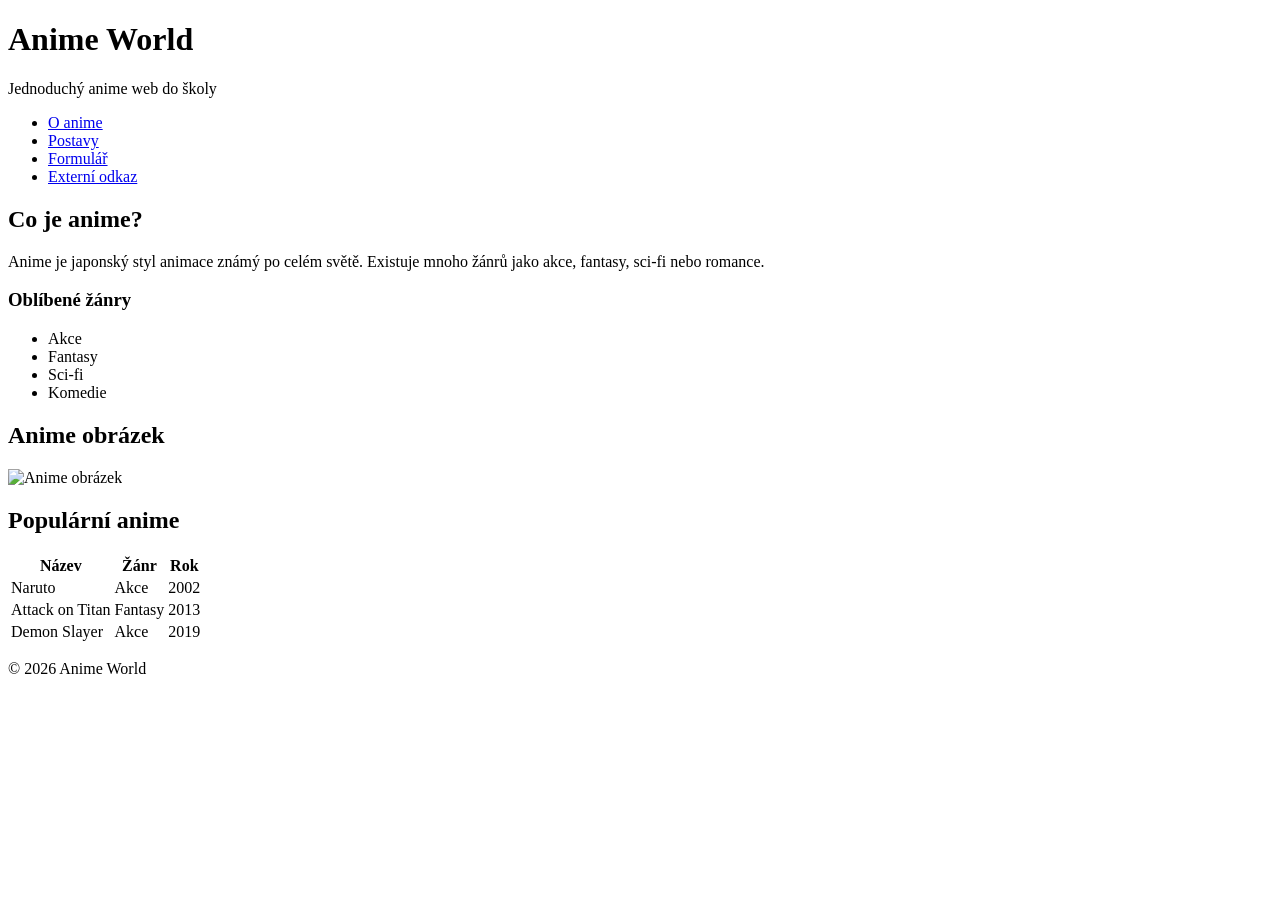
==== index.html @ 08284c99 "Add files via upload" ====
<!DOCTYPE html>
    <meta charset="UTF-8">
    <meta name="viewport" content="width=device-width, initial-scale=1.0">
    <title>Anime World</title>
    <link rel="stylesheet" href="style.css">
</head>
<body>

<header>
    <h1>Anime World</h1>
    <p>Jednoduchý anime web do školy</p>
</header>

<nav>
    <ul>
        <li><a href="#about">O anime</a></li>
        <li><a href="characters.html">Postavy</a></li>
        <li><a href="contact.html">Formulář</a></li>
        <li><a href="https://myanimelist.net" target="_blank">Externí odkaz</a></li>
    </ul>
</nav>

<main>

<section id="about">
    <h2>Co je anime?</h2>

    <p>
        Anime je japonský styl animace známý po celém světě.
        Existuje mnoho žánrů jako akce, fantasy, sci-fi nebo romance.
    </p>

    <h3>Oblíbené žánry</h3>

    <ul>
        <li>Akce</li>
        <li>Fantasy</li>
        <li>Sci-fi</li>
        <li>Komedie</li>
    </ul>
</section>

<section>
    <h2>Anime obrázek</h2>

    <img src="https://upload.wikimedia.org/wikipedia/commons/0/0b/Anime_eye.svg" alt="Anime obrázek" width="300">
</section>

<section>
    <h2>Populární anime</h2>

    <table>
        <tr>
            <th>Název</th>
            <th>Žánr</th>
            <th>Rok</th>
        </tr>

        <tr>
            <td>Naruto</td>
            <td>Akce</td>
            <td>2002</td>
        </tr>

        <tr>
            <td>Attack on Titan</td>
            <td>Fantasy</td>
            <td>2013</td>
        </tr>

        <tr>
            <td>Demon Slayer</td>
            <td>Akce</td>
            <td>2019</td>
        </tr>
    </table>
</section>

</main>

<footer>
    <p>© 2026 Anime World</p>
</footer>

</body>
</html>
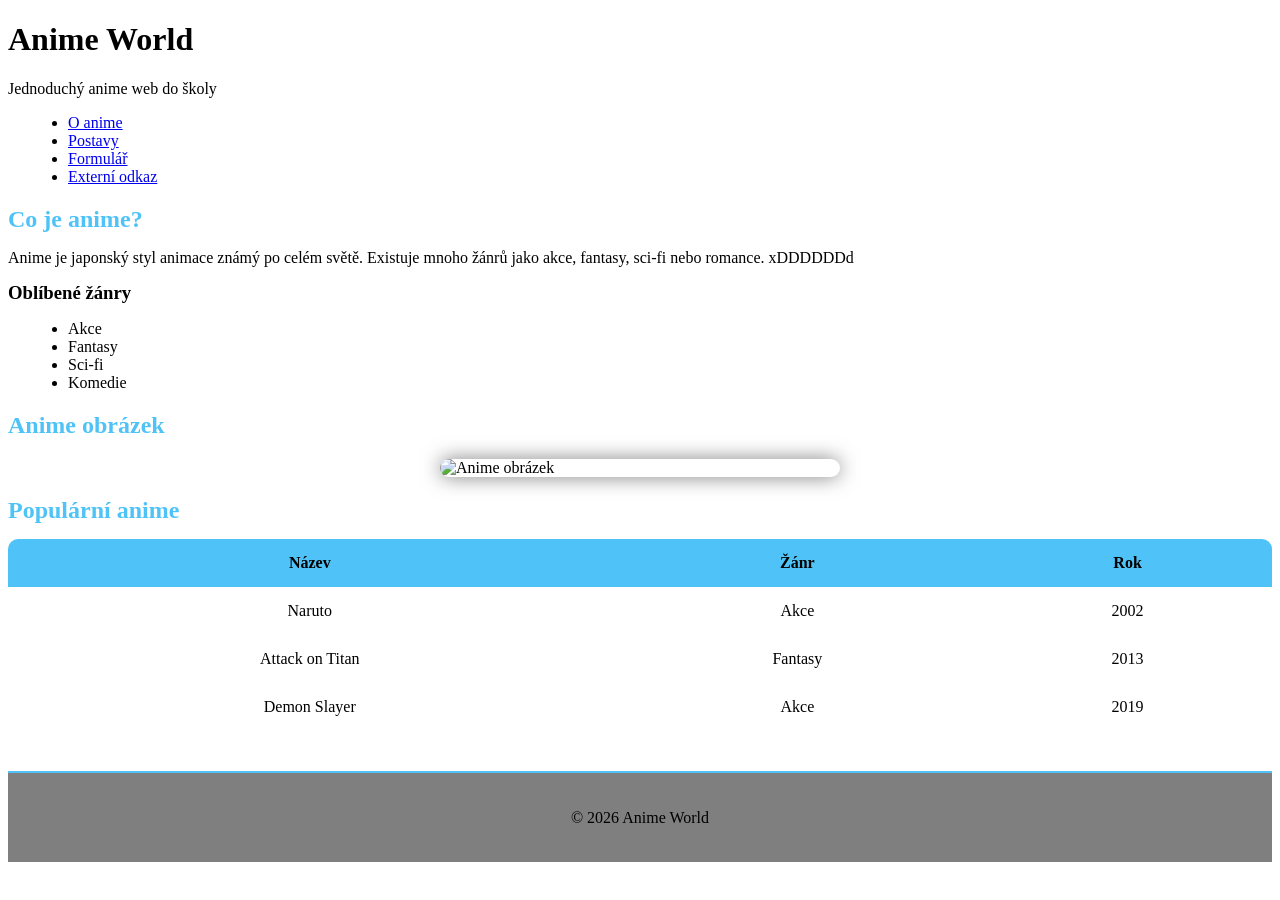
==== commit 43a540a7: "Update index.html" ====
--- a/index.html
+++ b/index.html
@@ -27,7 +27,7 @@
 
     <p>
         Anime je japonský styl animace známý po celém světě.
-        Existuje mnoho žánrů jako akce, fantasy, sci-fi nebo romance.
+        Existuje mnoho žánrů jako akce, fantasy, sci-fi nebo romance. xDDDDDDd
     </p>
 
     <h3>Oblíbené žánry</h3>
@@ -83,4 +83,4 @@
 </footer>
 
 </body>
-</html>+</html>
--- a/style.css
+++ b/style.css
@@ -0,0 +1,90 @@
+* {
+}
+
+h2 {
+    margin-bottom: 15px;
+    color: #4fc3f7;
+}
+
+h3 {
+    margin-top: 15px;
+    margin-bottom: 10px;
+}
+
+p {
+    margin-bottom: 15px;
+}
+
+ul, ol {
+    margin-left: 20px;
+}
+
+img {
+    width: 100%;
+    max-width: 400px;
+    border-radius: 15px;
+    display: block;
+    margin: 20px auto;
+    box-shadow: 0 0 20px rgba(0,0,0,0.5);
+}
+
+table {
+    width: 100%;
+    border-collapse: collapse;
+    overflow: hidden;
+    border-radius: 10px;
+}
+
+th {
+    background-color: #4fc3f7;
+    color: black;
+}
+
+th, td {
+    padding: 15px;
+    text-align: center;
+}
+
+tr:nth-child(even) {
+    background-color: rgba(255,255,255,0.1);
+}
+
+tr:nth-child(odd) {
+    background-color: rgba(255,255,255,0.05);
+}
+
+form {
+    background: rgba(255,255,255,0.08);
+    padding: 25px;
+    border-radius: 15px;
+    box-shadow: 0 0 15px rgba(0,0,0,0.3);
+}
+
+input, select, textarea {
+    width: 100%;
+    padding: 10px;
+    margin-top: 5px;
+    margin-bottom: 15px;
+    border: none;
+    border-radius: 8px;
+}
+
+input[type="submit"] {
+    background-color: #4fc3f7;
+    color: black;
+    font-weight: bold;
+    cursor: pointer;
+    transition: 0.3s;
+}
+
+input[type="submit"]:hover {
+    background-color: #81d4fa;
+}
+
+footer {
+    text-align: center;
+    padding: 20px;
+    margin-top: 40px;
+    background: rgba(0,0,0,0.5);
+    border-top: 2px solid #4fc3f7;
+}
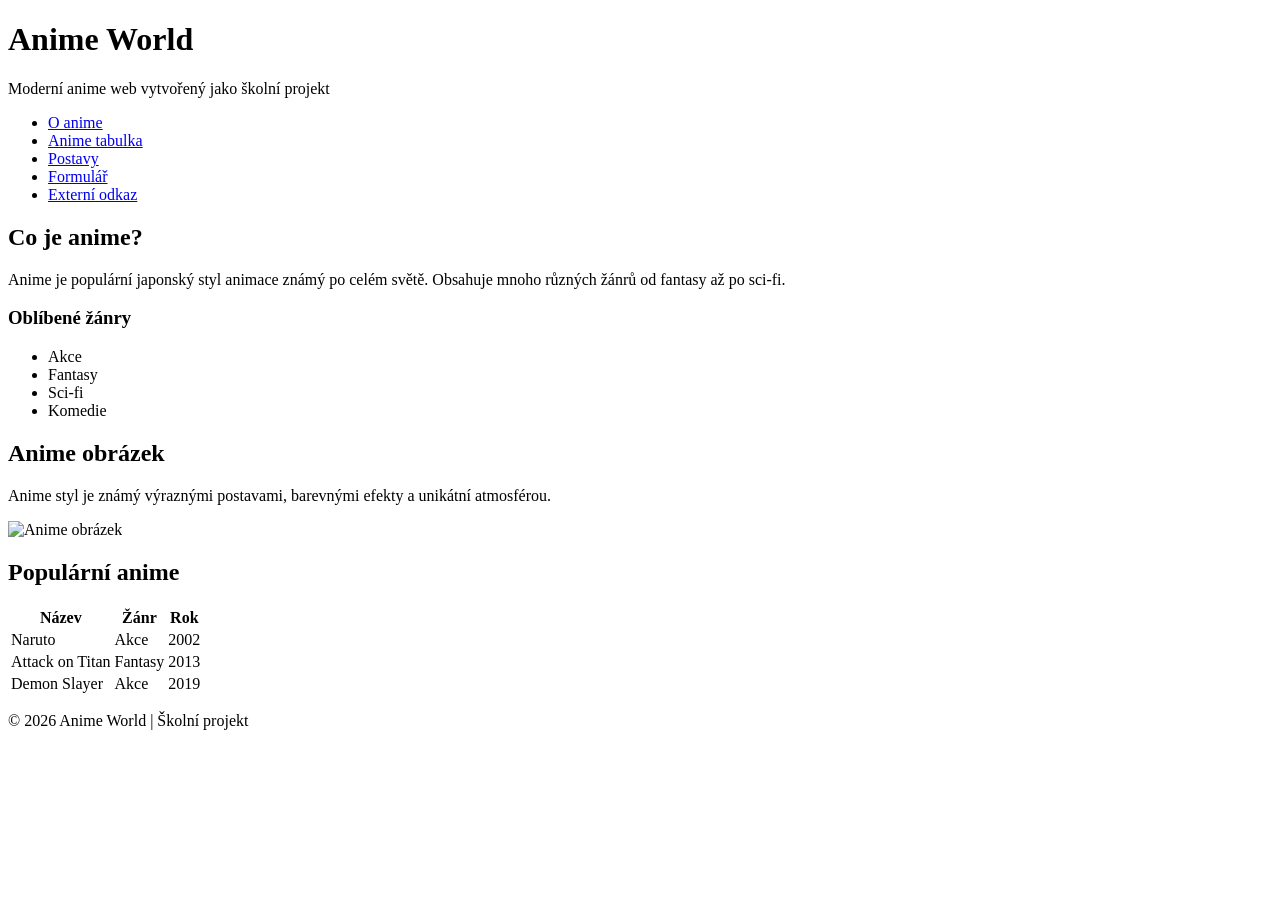
==== commit cedf1405: "Update index.html" ====
--- a/index.html
+++ b/index.html
@@ -1,33 +1,33 @@
 <!DOCTYPE html>
-    <meta charset="UTF-8">
-    <meta name="viewport" content="width=device-width, initial-scale=1.0">
-    <title>Anime World</title>
-    <link rel="stylesheet" href="style.css">
-</head>
 <body>
 
 <header>
-    <h1>Anime World</h1>
-    <p>Jednoduchý anime web do školy</p>
+    <div class="container">
+        <h1>Anime World</h1>
+        <p>Moderní anime web vytvořený jako školní projekt</p>
+    </div>
 </header>
 
 <nav>
-    <ul>
-        <li><a href="#about">O anime</a></li>
-        <li><a href="characters.html">Postavy</a></li>
-        <li><a href="contact.html">Formulář</a></li>
-        <li><a href="https://myanimelist.net" target="_blank">Externí odkaz</a></li>
-    </ul>
+    <div class="container">
+        <ul>
+            <li><a href="#about">O anime</a></li>
+            <li><a href="#table">Anime tabulka</a></li>
+            <li><a href="characters.html">Postavy</a></li>
+            <li><a href="contact.html">Formulář</a></li>
+            <li><a href="https://myanimelist.net" target="_blank">Externí odkaz</a></li>
+        </ul>
+    </div>
 </nav>
 
-<main>
+<main class="container">
 
-<section id="about">
+<section id="about" class="card">
     <h2>Co je anime?</h2>
 
     <p>
-        Anime je japonský styl animace známý po celém světě.
-        Existuje mnoho žánrů jako akce, fantasy, sci-fi nebo romance. xDDDDDDd
+        Anime je populární japonský styl animace známý po celém světě.
+        Obsahuje mnoho různých žánrů od fantasy až po sci-fi.
     </p>
 
     <h3>Oblíbené žánry</h3>
@@ -40,46 +40,57 @@
     </ul>
 </section>
 
-<section>
-    <h2>Anime obrázek</h2>
+<section class="card image-section">
+    <div>
+        <h2>Anime obrázek</h2>
 
-    <img src="https://upload.wikimedia.org/wikipedia/commons/0/0b/Anime_eye.svg" alt="Anime obrázek" width="300">
+        <p>
+            Anime styl je známý výraznými postavami, barevnými efekty
+            a unikátní atmosférou.
+        </p>
+    </div>
+
+    <img src="https://upload.wikimedia.org/wikipedia/commons/0/0b/Anime_eye.svg" alt="Anime obrázek">
 </section>
 
-<section>
+<section id="table" class="card">
     <h2>Populární anime</h2>
 
-    <table>
-        <tr>
-            <th>Název</th>
-            <th>Žánr</th>
-            <th>Rok</th>
-        </tr>
+    <div class="table-wrapper">
+        <table>
+            <tr>
+                <th>Název</th>
+                <th>Žánr</th>
+                <th>Rok</th>
+            </tr>
 
-        <tr>
-            <td>Naruto</td>
-            <td>Akce</td>
-            <td>2002</td>
-        </tr>
+            <tr>
+                <td>Naruto</td>
+                <td>Akce</td>
+                <td>2002</td>
+            </tr>
 
-        <tr>
-            <td>Attack on Titan</td>
-            <td>Fantasy</td>
-            <td>2013</td>
-        </tr>
+            <tr>
+                <td>Attack on Titan</td>
+                <td>Fantasy</td>
+                <td>2013</td>
+            </tr>
 
-        <tr>
-            <td>Demon Slayer</td>
-            <td>Akce</td>
-            <td>2019</td>
-        </tr>
-    </table>
+            <tr>
+                <td>Demon Slayer</td>
+                <td>Akce</td>
+                <td>2019</td>
+            </tr>
+        </table>
+    </div>
 </section>
 
 </main>
 
 <footer>
-    <p>© 2026 Anime World</p>
+    <div class="container">
+        <p>© 2026 Anime World | Školní projekt</p>
+    </div>
 </footer>
 
 </body>
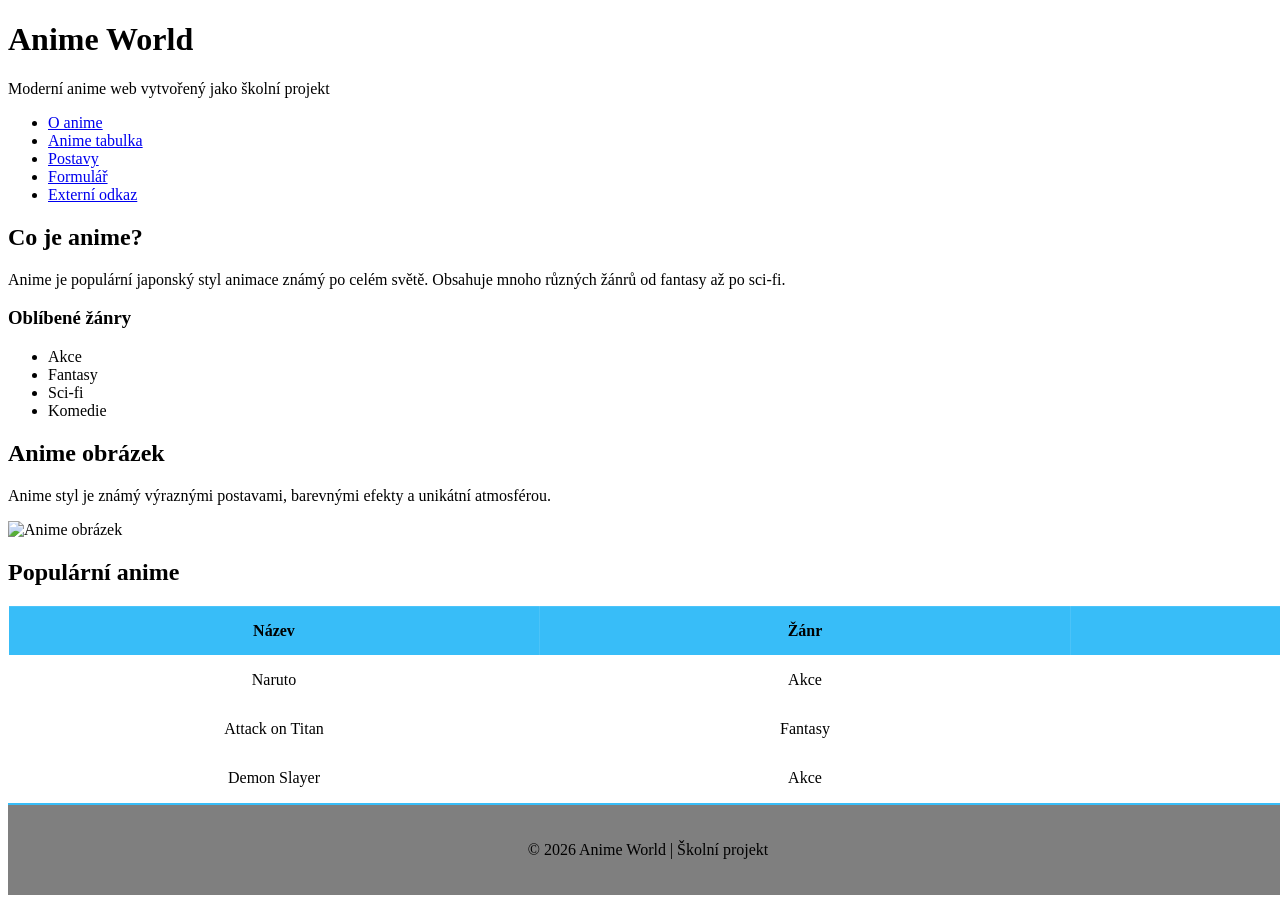
==== commit 21cd4407: "Update index.html" ====
--- a/index.html
+++ b/index.html
@@ -1,4 +1,7 @@
 <!DOCTYPE html>
+    <title>Anime World</title>
+    <link rel="stylesheet" href="style.css">
+</head>
 <body>
 
 <header>
--- a/style.css
+++ b/style.css
@@ -0,0 +1,89 @@
+* {
+    width: 100%;
+    border-collapse: collapse;
+    min-width: 500px;
+}
+
+th {
+    background-color: #38bdf8;
+    color: black;
+}
+
+th, td {
+    padding: 15px;
+    text-align: center;
+    border: 1px solid rgba(255,255,255,0.1);
+}
+
+tr:nth-child(even) {
+    background-color: rgba(255,255,255,0.05);
+}
+
+form {
+    display: flex;
+    flex-direction: column;
+    gap: 15px;
+}
+
+label {
+    font-weight: bold;
+}
+
+input,
+select,
+textarea {
+    padding: 12px;
+    border: none;
+    border-radius: 10px;
+    font-size: 1rem;
+}
+
+textarea {
+    resize: vertical;
+}
+
+.checkbox {
+    display: flex;
+    align-items: center;
+    gap: 10px;
+}
+
+.checkbox input {
+    width: auto;
+}
+
+input[type="submit"] {
+    background-color: #38bdf8;
+    color: black;
+    font-weight: bold;
+    cursor: pointer;
+    transition: 0.3s;
+}
+
+input[type="submit"]:hover {
+    background-color: #7dd3fc;
+}
+
+footer {
+    background: rgba(0, 0, 0, 0.5);
+    border-top: 2px solid #38bdf8;
+    text-align: center;
+    padding: 20px 0;
+    margin-top: auto;
+}
+
+@media (max-width: 768px) {
+
+    .image-section {
+        flex-direction: column;
+        text-align: center;
+    }
+
+    nav ul {
+        flex-direction: column;
+    }
+
+    .card {
+        padding: 20px;
+    }
+}
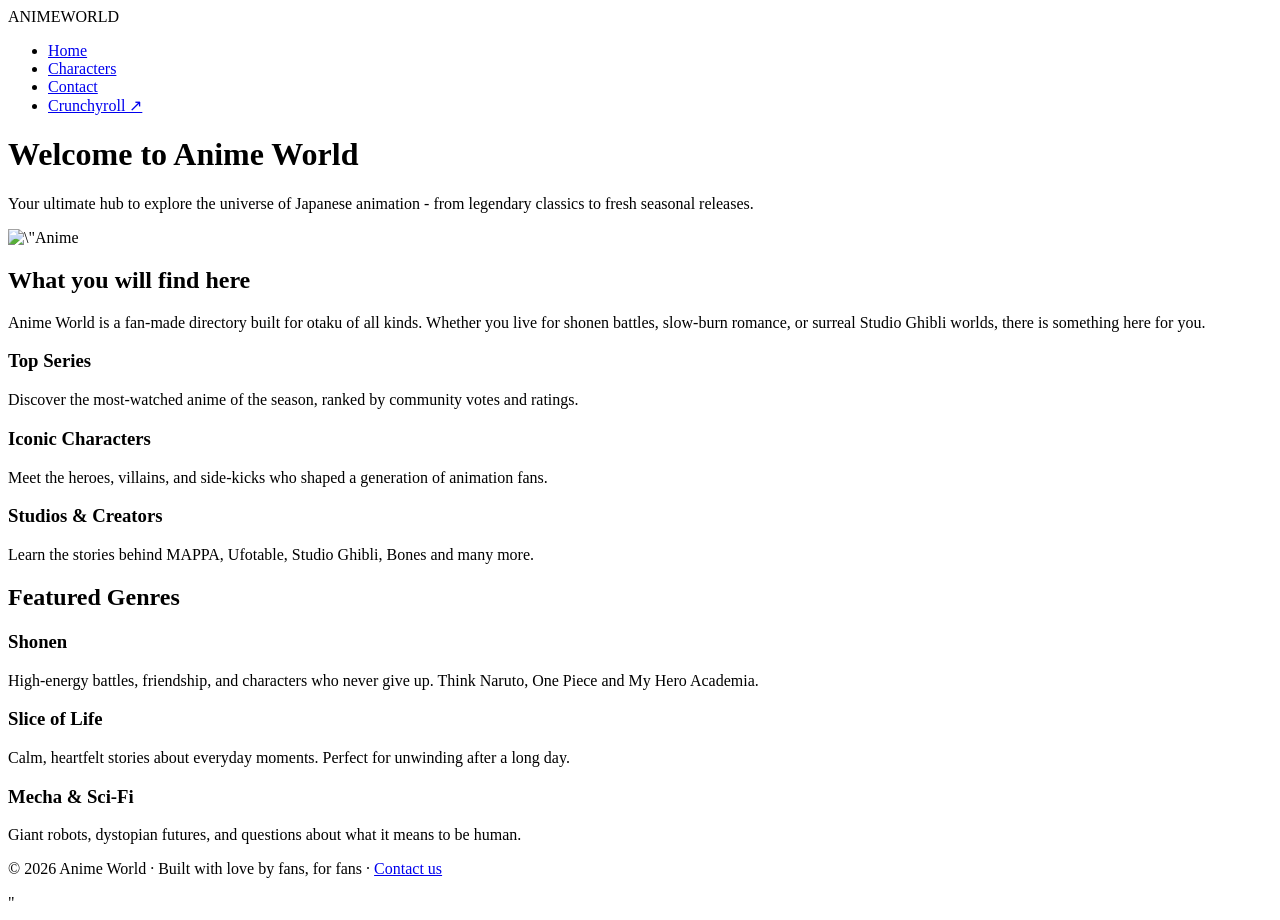
==== commit 21706c32: "Update index.html" ====
--- a/index.html
+++ b/index.html
@@ -1,100 +1,72 @@
 <!DOCTYPE html>
-    <title>Anime World</title>
-    <link rel="stylesheet" href="style.css">
+<html lang=\"en\">
+<head>
+  <meta charset=\"UTF-8\" />
+  <meta name=\"viewport\" content=\"width=device-width, initial-scale=1.0\" />
+  <title>Anime World - Home</title>
+  <link rel=\"stylesheet\" href=\"styles.css\" />
 </head>
 <body>
 
-<header>
-    <div class="container">
-        <h1>Anime World</h1>
-        <p>Moderní anime web vytvořený jako školní projekt</p>
-    </div>
-</header>
+  <!-- ===== Header ===== -->
+  <header>
+    <div class=\"logo\">ANIME<span>WORLD</span></div>
+    <nav>
+      <ul>
+        <li><a href=\"index.html\">Home</a></li>
+        <li><a href=\"characters.html\">Characters</a></li>
+        <li><a href=\"contact.html\">Contact</a></li>
+        <li><a href=\"https://www.crunchyroll.com/discover\" target=\"_blank\" rel=\"noopener\" class=\"external\">Crunchyroll &#8599;</a></li>
+      </ul>
+    </nav>
+  </header>
 
-<nav>
-    <div class="container">
-        <ul>
-            <li><a href="#about">O anime</a></li>
-            <li><a href="#table">Anime tabulka</a></li>
-            <li><a href="characters.html">Postavy</a></li>
-            <li><a href="contact.html">Formulář</a></li>
-            <li><a href="https://myanimelist.net" target="_blank">Externí odkaz</a></li>
-        </ul>
-    </div>
-</nav>
+  <!-- ===== Main ===== -->
+  <main>
+    <h1>Welcome to Anime World</h1>
+    <p>Your ultimate hub to explore the universe of Japanese animation - from legendary classics to fresh seasonal releases.</p>
 
-<main class="container">
+    <img
+      class=\"hero-img\"
+      src=\"https://images.unsplash.com/photo-1578632767115-351597cf2477?w=1200&q=80\"
+      alt=\"Anime city landscape at night\"
+    />
 
-<section id="about" class="card">
-    <h2>Co je anime?</h2>
+    <h2>What you will find here</h2>
+    <p>Anime World is a fan-made directory built for otaku of all kinds. Whether you live for shonen battles, slow-burn romance, or surreal Studio Ghibli worlds, there is something here for you.</p>
 
-    <p>
-        Anime je populární japonský styl animace známý po celém světě.
-        Obsahuje mnoho různých žánrů od fantasy až po sci-fi.
-    </p>
-
-    <h3>Oblíbené žánry</h3>
-
-    <ul>
-        <li>Akce</li>
-        <li>Fantasy</li>
-        <li>Sci-fi</li>
-        <li>Komedie</li>
-    </ul>
-</section>
-
-<section class="card image-section">
-    <div>
-        <h2>Anime obrázek</h2>
-
-        <p>
-            Anime styl je známý výraznými postavami, barevnými efekty
-            a unikátní atmosférou.
-        </p>
+    <div class=\"cards\">
+      <article class=\"card\">
+        <h3>Top Series</h3>
+        <p>Discover the most-watched anime of the season, ranked by community votes and ratings.</p>
+      </article>
+      <article class=\"card\">
+        <h3>Iconic Characters</h3>
+        <p>Meet the heroes, villains, and side-kicks who shaped a generation of animation fans.</p>
+      </article>
+      <article class=\"card\">
+        <h3>Studios &amp; Creators</h3>
+        <p>Learn the stories behind MAPPA, Ufotable, Studio Ghibli, Bones and many more.</p>
+      </article>
     </div>
 
-    <img src="https://upload.wikimedia.org/wikipedia/commons/0/0b/Anime_eye.svg" alt="Anime obrázek">
-</section>
+    <h2>Featured Genres</h2>
 
-<section id="table" class="card">
-    <h2>Populární anime</h2>
+    <h3>Shonen</h3>
+    <p>High-energy battles, friendship, and characters who never give up. Think Naruto, One Piece and My Hero Academia.</p>
 
-    <div class="table-wrapper">
-        <table>
-            <tr>
-                <th>Název</th>
-                <th>Žánr</th>
-                <th>Rok</th>
-            </tr>
+    <h3>Slice of Life</h3>
+    <p>Calm, heartfelt stories about everyday moments. Perfect for unwinding after a long day.</p>
 
-            <tr>
-                <td>Naruto</td>
-                <td>Akce</td>
-                <td>2002</td>
-            </tr>
+    <h3>Mecha &amp; Sci-Fi</h3>
+    <p>Giant robots, dystopian futures, and questions about what it means to be human.</p>
+  </main>
 
-            <tr>
-                <td>Attack on Titan</td>
-                <td>Fantasy</td>
-                <td>2013</td>
-            </tr>
-
-            <tr>
-                <td>Demon Slayer</td>
-                <td>Akce</td>
-                <td>2019</td>
-            </tr>
-        </table>
-    </div>
-</section>
-
-</main>
-
-<footer>
-    <div class="container">
-        <p>© 2026 Anime World | Školní projekt</p>
-    </div>
-</footer>
+  <!-- ===== Footer ===== -->
+  <footer>
+    <p>&copy; 2026 Anime World &middot; Built with love by fans, for fans &middot; <a href=\"contact.html\">Contact us</a></p>
+  </footer>
 
 </body>
 </html>
+"
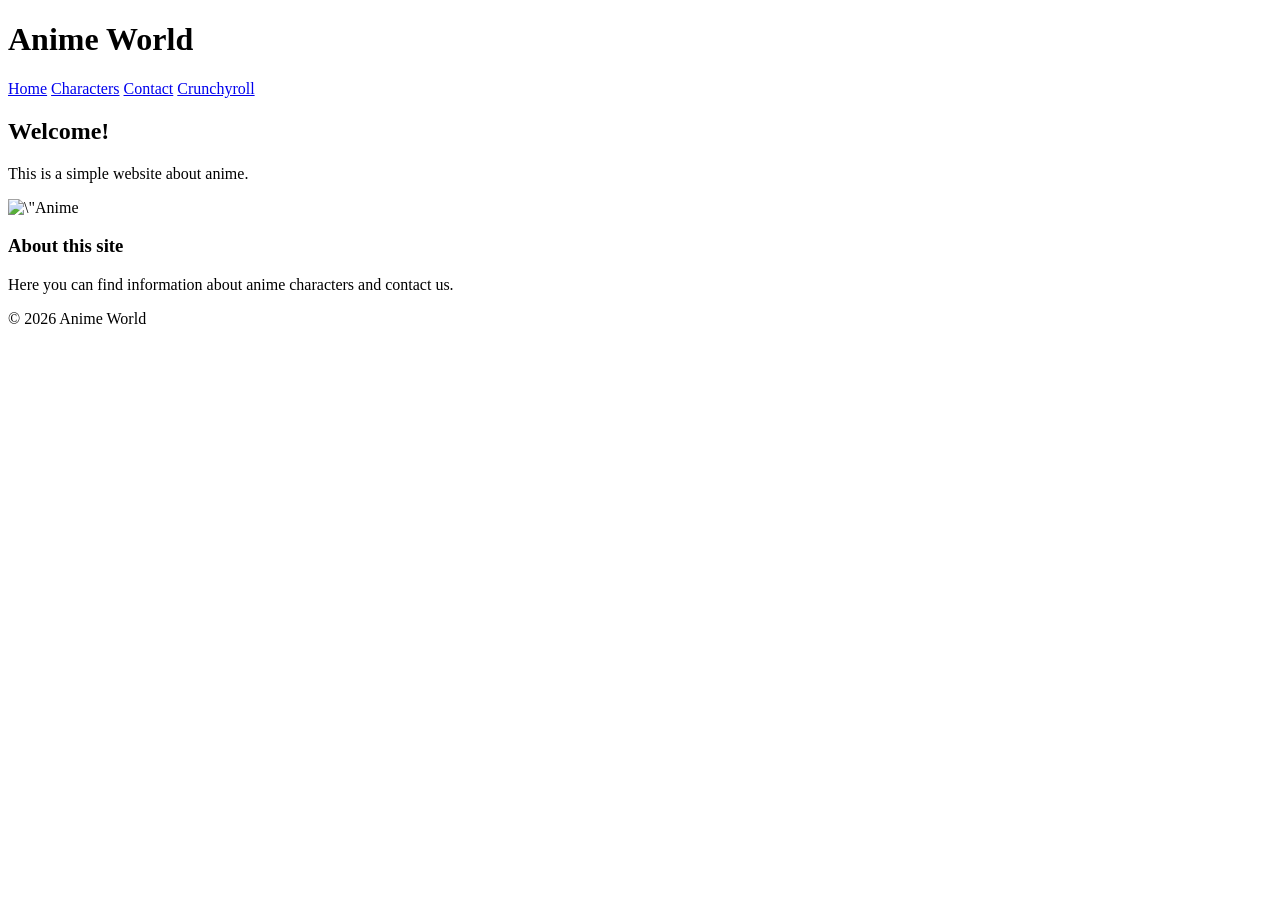
==== commit 286862d9: "Update index.html" ====
--- a/index.html
+++ b/index.html
@@ -1,72 +1,35 @@
 <!DOCTYPE html>
 <html lang=\"en\">
 <head>
-  <meta charset=\"UTF-8\" />
-  <meta name=\"viewport\" content=\"width=device-width, initial-scale=1.0\" />
+  <meta charset=\"UTF-8\">
   <title>Anime World - Home</title>
-  <link rel=\"stylesheet\" href=\"styles.css\" />
+  <link rel=\"stylesheet\" href=\"styles.css\">
 </head>
 <body>
 
-  <!-- ===== Header ===== -->
   <header>
-    <div class=\"logo\">ANIME<span>WORLD</span></div>
+    <h1>Anime World</h1>
     <nav>
-      <ul>
-        <li><a href=\"index.html\">Home</a></li>
-        <li><a href=\"characters.html\">Characters</a></li>
-        <li><a href=\"contact.html\">Contact</a></li>
-        <li><a href=\"https://www.crunchyroll.com/discover\" target=\"_blank\" rel=\"noopener\" class=\"external\">Crunchyroll &#8599;</a></li>
-      </ul>
+      <a href=\"index.html\">Home</a>
+      <a href=\"characters.html\">Characters</a>
+      <a href=\"contact.html\">Contact</a>
+      <a href=\"https://www.crunchyroll.com/discover\" target=\"_blank\">Crunchyroll</a>
     </nav>
   </header>
 
-  <!-- ===== Main ===== -->
   <main>
-    <h1>Welcome to Anime World</h1>
-    <p>Your ultimate hub to explore the universe of Japanese animation - from legendary classics to fresh seasonal releases.</p>
+    <h2>Welcome!</h2>
+    <p>This is a simple website about anime.</p>
 
-    <img
-      class=\"hero-img\"
-      src=\"https://images.unsplash.com/photo-1578632767115-351597cf2477?w=1200&q=80\"
-      alt=\"Anime city landscape at night\"
-    />
+    <img src=\"https://images.unsplash.com/photo-1578632767115-351597cf2477?w=800\" alt=\"Anime city\">
 
-    <h2>What you will find here</h2>
-    <p>Anime World is a fan-made directory built for otaku of all kinds. Whether you live for shonen battles, slow-burn romance, or surreal Studio Ghibli worlds, there is something here for you.</p>
-
-    <div class=\"cards\">
-      <article class=\"card\">
-        <h3>Top Series</h3>
-        <p>Discover the most-watched anime of the season, ranked by community votes and ratings.</p>
-      </article>
-      <article class=\"card\">
-        <h3>Iconic Characters</h3>
-        <p>Meet the heroes, villains, and side-kicks who shaped a generation of animation fans.</p>
-      </article>
-      <article class=\"card\">
-        <h3>Studios &amp; Creators</h3>
-        <p>Learn the stories behind MAPPA, Ufotable, Studio Ghibli, Bones and many more.</p>
-      </article>
-    </div>
-
-    <h2>Featured Genres</h2>
-
-    <h3>Shonen</h3>
-    <p>High-energy battles, friendship, and characters who never give up. Think Naruto, One Piece and My Hero Academia.</p>
-
-    <h3>Slice of Life</h3>
-    <p>Calm, heartfelt stories about everyday moments. Perfect for unwinding after a long day.</p>
-
-    <h3>Mecha &amp; Sci-Fi</h3>
-    <p>Giant robots, dystopian futures, and questions about what it means to be human.</p>
+    <h3>About this site</h3>
+    <p>Here you can find information about anime characters and contact us.</p>
   </main>
 
-  <!-- ===== Footer ===== -->
   <footer>
-    <p>&copy; 2026 Anime World &middot; Built with love by fans, for fans &middot; <a href=\"contact.html\">Contact us</a></p>
+    <p>&copy; 2026 Anime World</p>
   </footer>
 
 </body>
 </html>
-"
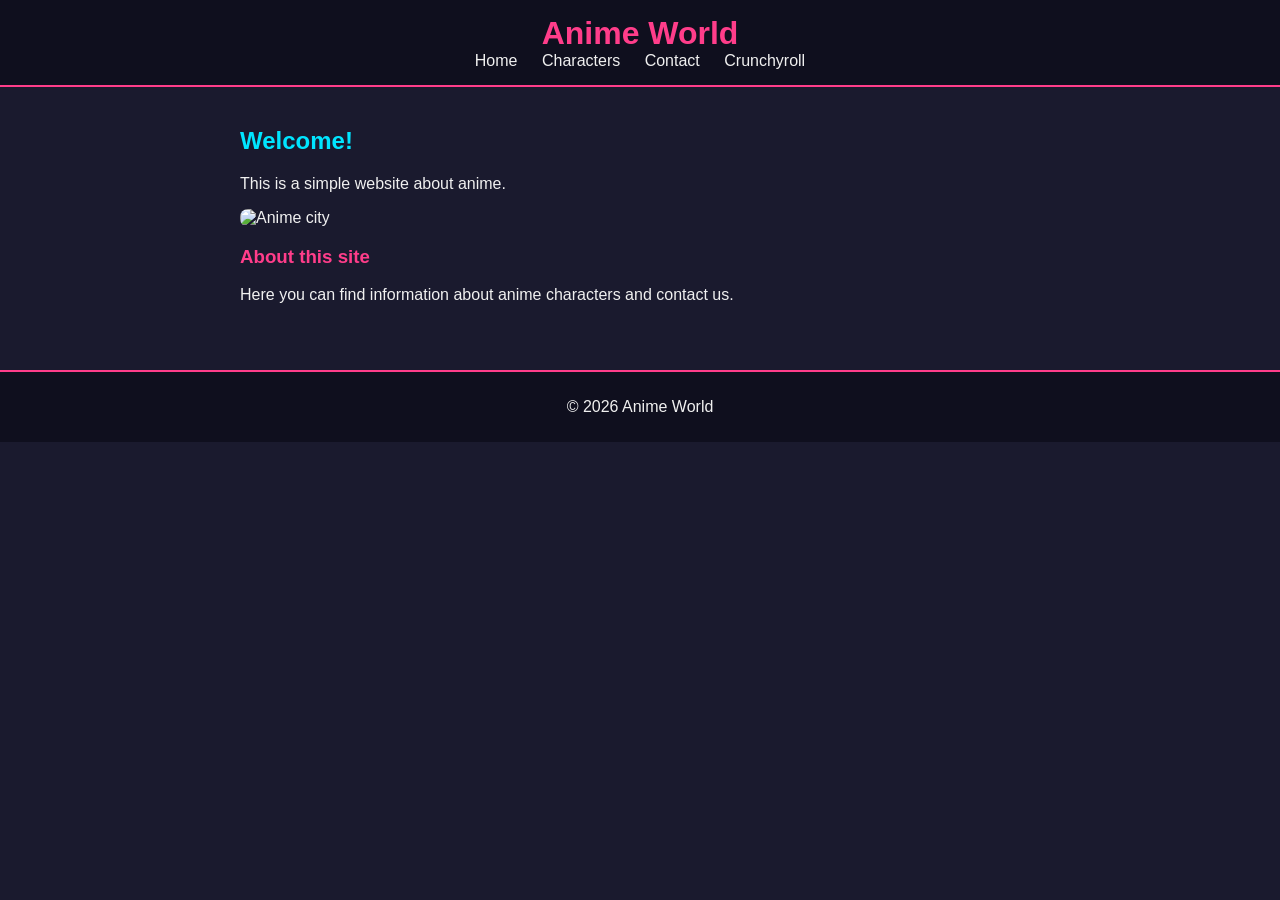
==== commit b367fb89: "Update index.html" ====
--- a/index.html
+++ b/index.html
@@ -1,19 +1,19 @@
 <!DOCTYPE html>
-<html lang=\"en\">
+<html lang="en">
 <head>
-  <meta charset=\"UTF-8\">
+  <meta charset="UTF-8">
   <title>Anime World - Home</title>
-  <link rel=\"stylesheet\" href=\"styles.css\">
+  <link rel="stylesheet" href="styles.css">
 </head>
 <body>
 
   <header>
     <h1>Anime World</h1>
     <nav>
-      <a href=\"index.html\">Home</a>
-      <a href=\"characters.html\">Characters</a>
-      <a href=\"contact.html\">Contact</a>
-      <a href=\"https://www.crunchyroll.com/discover\" target=\"_blank\">Crunchyroll</a>
+      <a href="index.html">Home</a>
+      <a href="characters.html">Characters</a>
+      <a href="contact.html">Contact</a>
+      <a href="https://www.crunchyroll.com/discover" target="_blank">Crunchyroll</a>
     </nav>
   </header>
 
@@ -21,7 +21,7 @@
     <h2>Welcome!</h2>
     <p>This is a simple website about anime.</p>
 
-    <img src=\"https://images.unsplash.com/photo-1578632767115-351597cf2477?w=800\" alt=\"Anime city\">
+    <img src="https://images.unsplash.com/photo-1578632767115-351597cf2477?w=800" alt="Anime city">
 
     <h3>About this site</h3>
     <p>Here you can find information about anime characters and contact us.</p>
--- a/styles.css
+++ b/styles.css
@@ -0,0 +1,111 @@
+body {
+  font-family: Arial, sans-serif;
+  background-color: #1a1a2e;
+  color: #f0f0f0;
+  margin: 0;
+  padding: 0;
+}
+
+header {
+  background-color: #0f0f1e;
+  padding: 15px;
+  text-align: center;
+  border-bottom: 2px solid #ff3d8a;
+}
+
+header h1 {
+  margin: 0;
+  color: #ff3d8a;
+}
+
+nav a {
+  color: #f0f0f0;
+  margin: 0 10px;
+  text-decoration: none;
+}
+
+nav a:hover {
+  color: #ff3d8a;
+}
+
+main {
+  padding: 20px;
+  max-width: 800px;
+  margin: auto;
+}
+
+h2 {
+  color: #00e5ff;
+}
+
+h3 {
+  color: #ff3d8a;
+}
+
+img {
+  max-width: 100%;
+  border-radius: 8px;
+}
+
+table {
+  width: 100%;
+  border-collapse: collapse;
+  margin: 15px 0;
+}
+
+th, td {
+  border: 1px solid #444;
+  padding: 8px;
+  text-align: left;
+}
+
+th {
+  background-color: #0f0f1e;
+  color: #ff3d8a;
+}
+
+form {
+  background-color: #0f0f1e;
+  padding: 15px;
+  border-radius: 8px;
+}
+
+label {
+  display: block;
+  margin-top: 10px;
+}
+
+input[type=\"text\"],
+input[type=\"email\"],
+input[type=\"password\"],
+input[type=\"date\"] {
+  width: 100%;
+  padding: 6px;
+  background-color: #1a1a2e;
+  color: #f0f0f0;
+  border: 1px solid #444;
+  border-radius: 4px;
+}
+
+button {
+  margin-top: 15px;
+  padding: 8px 16px;
+  background-color: #ff3d8a;
+  color: #fff;
+  border: none;
+  border-radius: 4px;
+  cursor: pointer;
+}
+
+button:hover {
+  background-color: #00e5ff;
+  color: #000;
+}
+
+footer {
+  background-color: #0f0f1e;
+  text-align: center;
+  padding: 10px;
+  margin-top: 30px;
+  border-top: 2px solid #ff3d8a;
+}
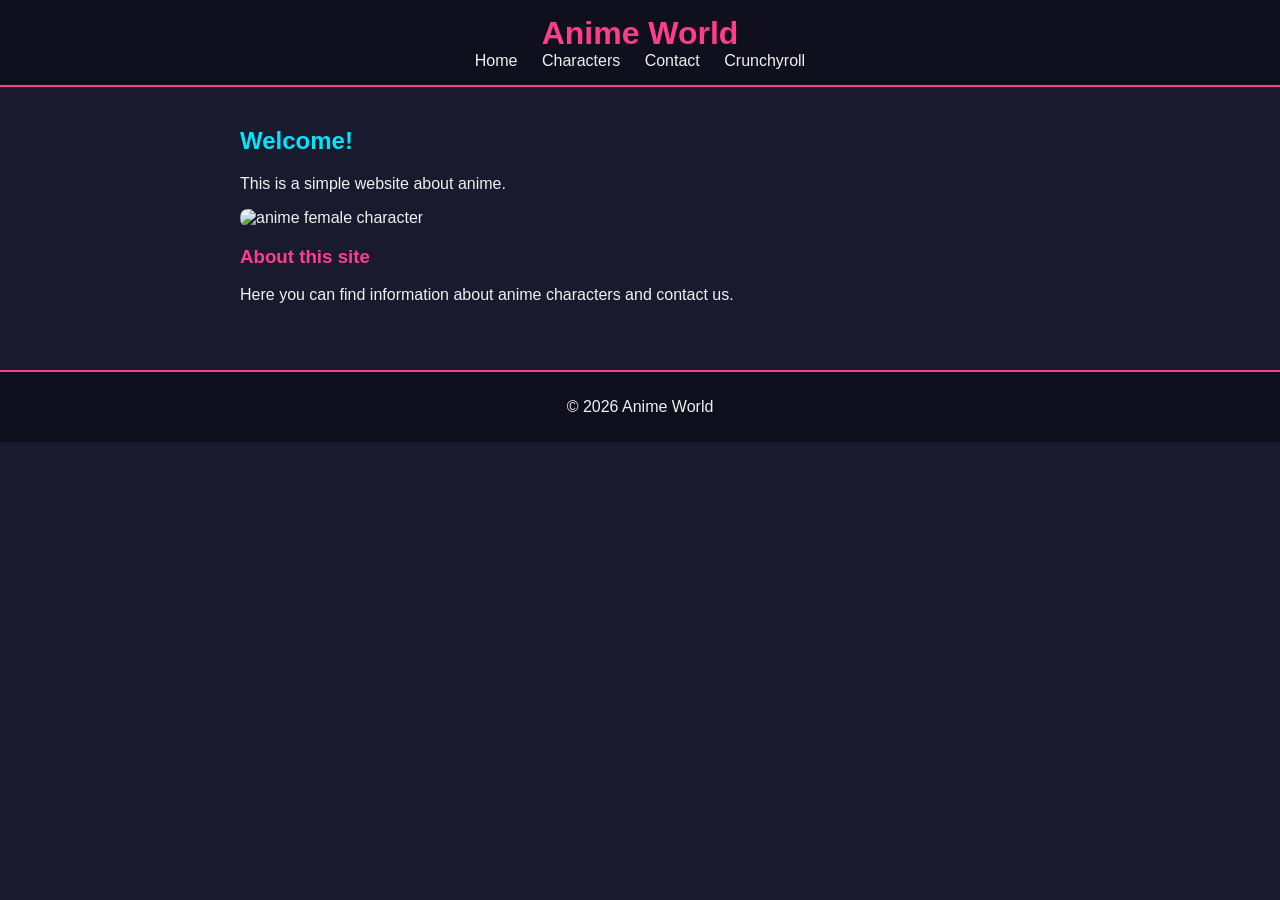
==== commit 251563fe: "Update index.html" ====
--- a/index.html
+++ b/index.html
@@ -21,7 +21,7 @@
     <h2>Welcome!</h2>
     <p>This is a simple website about anime.</p>
 
-    <img src="https://images.unsplash.com/photo-1578632767115-351597cf2477?w=800" alt="Anime city">
+    <img src="https://images.unsplash.com/photo-1578632767115-351597cf2477?w=800" alt="anime female character">
 
     <h3>About this site</h3>
     <p>Here you can find information about anime characters and contact us.</p>
